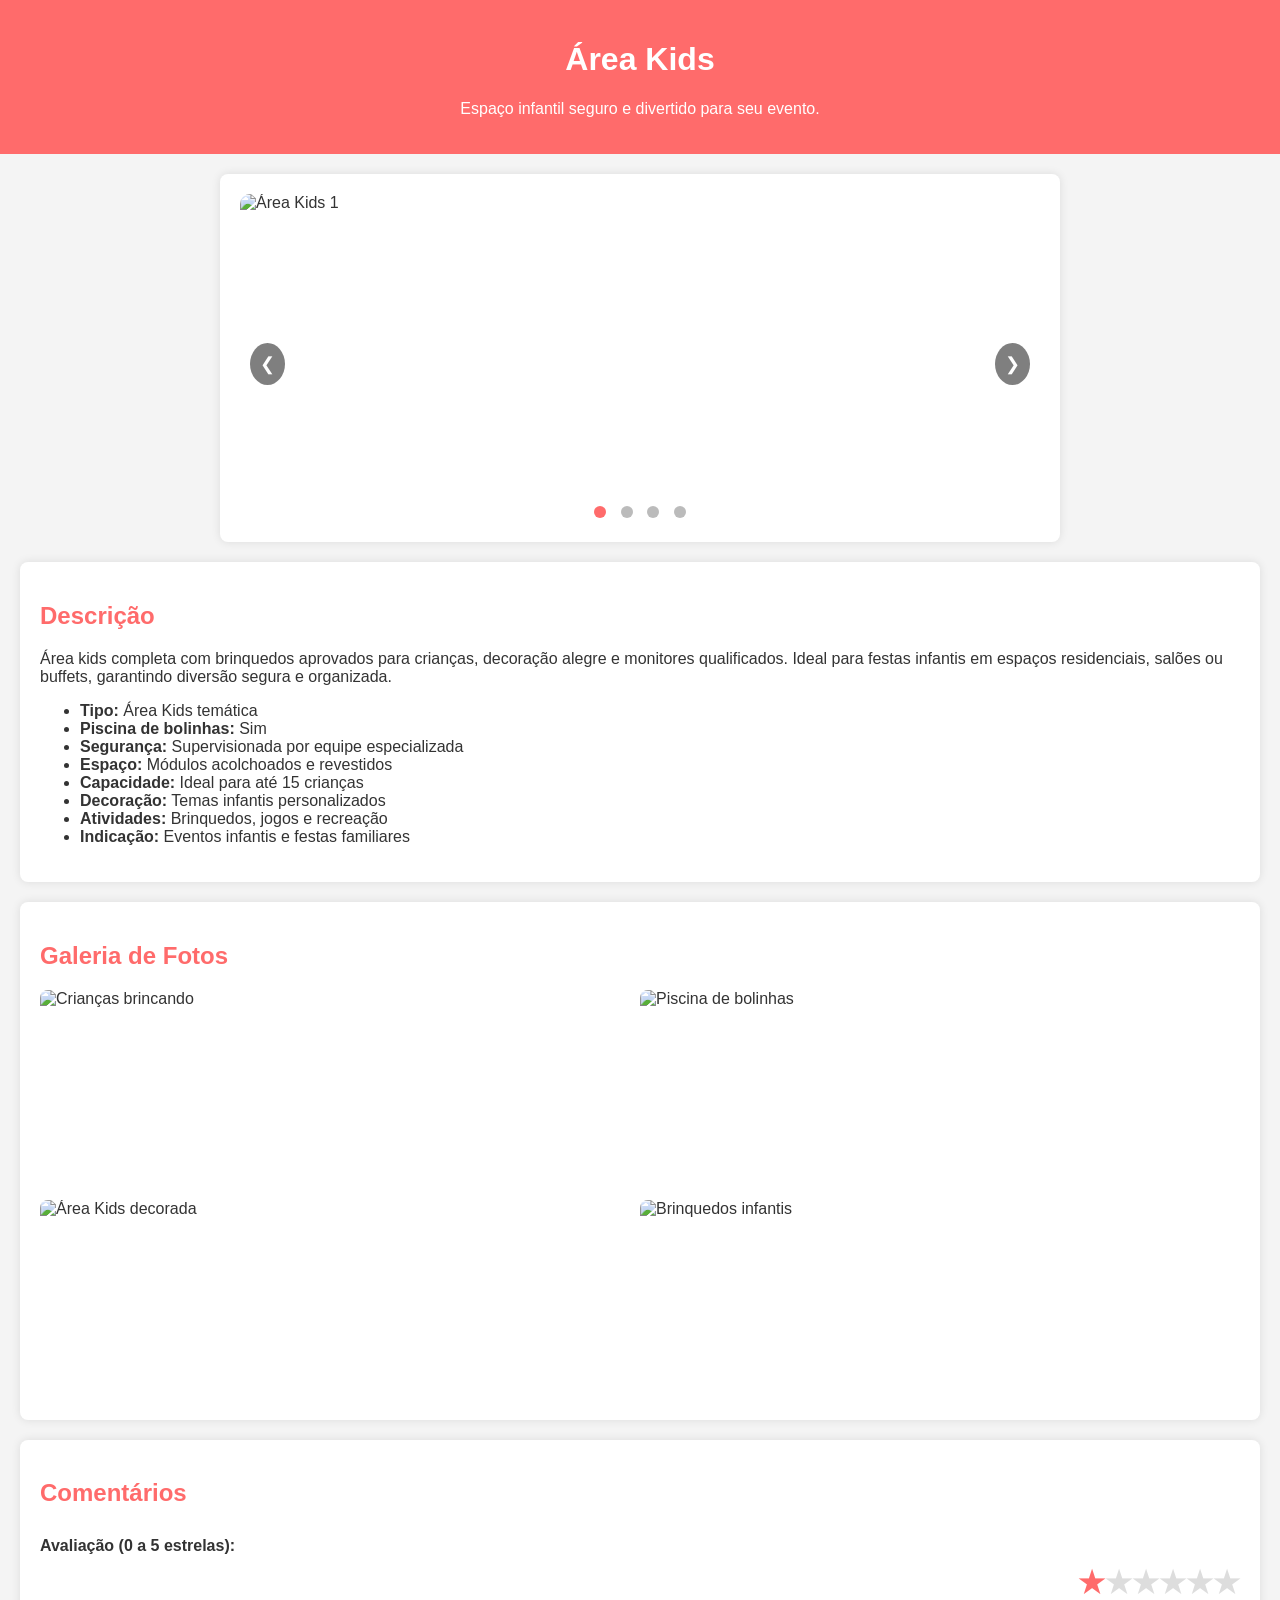
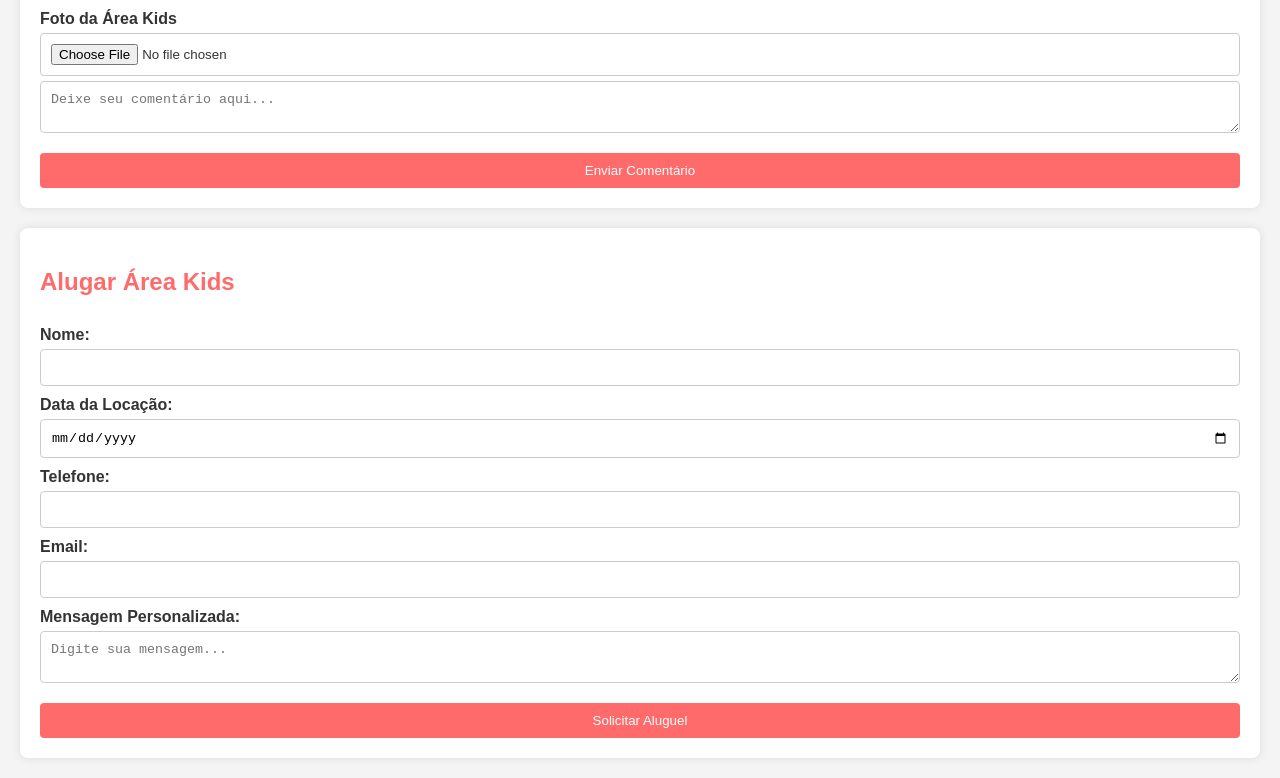
==== paginas/area_kids/index.html @ f0f76133 "Add files via upload" ====
<!DOCTYPE html>
<html lang="pt-br">
<head>
    <meta charset="UTF-8">
    <meta name="viewport" content="width=device-width, initial-scale=1.0">
    <title>Área Kids - Aluguel de Festa</title>
    <link rel="stylesheet" href="style.css">
</head>
<body>
    <header>
        <h1>Área Kids</h1>
        <p>Espaço infantil seguro e divertido para seu evento.</p>
    </header>

    <section id="carousel">
        <div class="carousel-container">
            <div class="carousel-slide">
                <img src="https://images.unsplash.com/photo-1566576912321-d58ddd8a6082?w=800" alt="Área Kids 1">
                <img src="https://images.unsplash.com/photo-1517677208171-0bc6725a3e60?w=800" alt="Área Kids 2">
                <img src="https://images.unsplash.com/photo-1500530855697-b586d89ba3ee?w=800" alt="Área Kids 3">
                <img src="https://images.unsplash.com/photo-1524504388940-b1c1722653e1?w=800" alt="Área Kids 4">
            </div>
            <button class="carousel-btn prev" onclick="moveSlide(-1)">&#10094;</button>
            <button class="carousel-btn next" onclick="moveSlide(1)">&#10095;</button>
        </div>
        <div class="carousel-indicators">
            <span class="indicator" onclick="currentSlide(0)"></span>
            <span class="indicator" onclick="currentSlide(1)"></span>
            <span class="indicator" onclick="currentSlide(2)"></span>
            <span class="indicator" onclick="currentSlide(3)"></span>
        </div>
    </section>

    <section id="description">
        <h2>Descrição</h2>
        <p>Área kids completa com brinquedos aprovados para crianças, decoração alegre e monitores qualificados. Ideal para festas infantis em espaços residenciais, salões ou buffets, garantindo diversão segura e organizada.</p>
        <ul>
            <li><strong>Tipo:</strong> Área Kids temática</li>
            <li><strong>Piscina de bolinhas:</strong> Sim</li>
            <li><strong>Segurança:</strong> Supervisionada por equipe especializada</li>
            <li><strong>Espaço:</strong> Módulos acolchoados e revestidos</li>
            <li><strong>Capacidade:</strong> Ideal para até 15 crianças</li>
            <li><strong>Decoração:</strong> Temas infantis personalizados</li>
            <li><strong>Atividades:</strong> Brinquedos, jogos e recreação</li>
            <li><strong>Indicação:</strong> Eventos infantis e festas familiares</li>
        </ul>
    </section>

    <section id="gallery">
        <h2>Galeria de Fotos</h2>
        <div class="gallery">
            <img src="https://images.unsplash.com/photo-1524504388940-b1c1722653e1?w=400" alt="Crianças brincando">
            <img src="https://images.unsplash.com/photo-1517677208171-0bc6725a3e60?w=400" alt="Piscina de bolinhas">
            <img src="https://images.unsplash.com/photo-1566576912321-d58ddd8a6082?w=400" alt="Área Kids decorada">
            <img src="https://images.unsplash.com/photo-1500530855697-b586d89ba3ee?w=400" alt="Brinquedos infantis">
        </div>
    </section>

    <section id="comments">
        <h2>Comentários</h2>
        <div id="comments-list"></div>
        <form id="comment-form">
            <label for="rating">Avaliação (0 a 5 estrelas):</label>
            <div class="stars">
                <input type="radio" id="star5" name="rating" value="5"><label for="star5">★</label>
                <input type="radio" id="star4" name="rating" value="4"><label for="star4">★</label>
                <input type="radio" id="star3" name="rating" value="3"><label for="star3">★</label>
                <input type="radio" id="star2" name="rating" value="2"><label for="star2">★</label>
                <input type="radio" id="star1" name="rating" value="1"><label for="star1">★</label>
                <input type="radio" id="star0" name="rating" value="0" checked><label for="star0">★</label>
            </div>
            <label for="comment-photo">Foto da Área Kids</label>
            <input type="file" id="comment-photo" accept="image/*">
            <textarea id="comment-text" placeholder="Deixe seu comentário aqui..." required></textarea>
            <button type="submit">Enviar Comentário</button>
        </form>
    </section>

    <section id="rental">
        <h2>Alugar Área Kids</h2>
        <form id="rental-form">
            <label for="name">Nome:</label>
            <input type="text" id="name" required>

            <label for="date">Data da Locação:</label>
            <input type="date" id="date" required>

            <label for="phone">Telefone:</label>
            <input type="tel" id="phone" required>

            <label for="email">Email:</label>
            <input type="email" id="email" required>

            <label for="message">Mensagem Personalizada:</label>
            <textarea id="message" placeholder="Digite sua mensagem..."></textarea>

            <button type="submit">Solicitar Aluguel</button>
        </form>
    </section>

    <script src="../../rental-manager.js"></script>
    <script src="script.js"></script>
</body>
</html>
---- paginas/area_kids/style.css ----
body {
    font-family: Arial, sans-serif;
    margin: 0;
    padding: 0;
    background-color: #f4f4f4;
    color: #333;
}

header {
    background-color: #ff6b6b;
    color: white;
    text-align: center;
    padding: 20px;
}

/* Carousel */
#carousel {
    position: relative;
    max-width: 800px;
    margin: 20px auto;
}

.carousel-container {
    position: relative;
    overflow: hidden;
    border-radius: 10px;
}

.carousel-slide {
    display: flex;
    width: 400%;
    transition: transform 0.5s ease;
}

.carousel-slide img {
    width: 25%;
    height: 300px;
    object-fit: cover;
}

.carousel-btn {
    position: absolute;
    top: 50%;
    transform: translateY(-50%);
    background: rgba(0, 0, 0, 0.5);
    color: white;
    border: none;
    padding: 10px;
    cursor: pointer;
    font-size: 18px;
    border-radius: 50%;
}

.carousel-btn.prev {
    left: 10px;
}

.carousel-btn.next {
    right: 10px;
}

.carousel-btn:hover {
    background: rgba(0, 0, 0, 0.8);
}

.carousel-indicators {
    text-align: center;
    margin-top: 10px;
}

.indicator {
    display: inline-block;
    width: 12px;
    height: 12px;
    background: #bbb;
    border-radius: 50%;
    margin: 0 5px;
    cursor: pointer;
    transition: background 0.3s;
}

.indicator.active {
    background: #ff6b6b;
}

section {
    margin: 20px;
    padding: 20px;
    background-color: white;
    border-radius: 8px;
    box-shadow: 0 0 10px rgba(0,0,0,0.1);
}

h2 {
    color: #ff6b6b;
}

.gallery {
    display: flex;
    flex-wrap: wrap;
    gap: 10px;
}

.gallery img {
    width: calc(50% - 10px);
    height: 200px;
    object-fit: cover;
    border-radius: 8px;
}

.stars {
    display: flex;
    direction: rtl;
}

.stars input {
    display: none;
}

.stars label {
    font-size: 30px;
    color: #ddd;
    cursor: pointer;
}

.stars input:checked ~ label,
.stars label:hover,
.stars label:hover ~ label {
    color: #ff6b6b;
}

form {
    display: flex;
    flex-direction: column;
}

label {
    margin-top: 10px;
    font-weight: bold;
}

input, textarea {
    padding: 10px;
    margin-top: 5px;
    border: 1px solid #ccc;
    border-radius: 4px;
}

button {
    margin-top: 20px;
    padding: 10px;
    background-color: #ff6b6b;
    color: white;
    border: none;
    border-radius: 4px;
    cursor: pointer;
}

button:hover {
    background-color: #ff5252;
}

.comment {
    border-bottom: 1px solid #eee;
    padding: 10px 0;
}

.comment .stars {
    font-size: 20px;
}

@media (max-width: 768px) {
    .carousel-slide img {
        width: 100%;
    }

    .gallery img {
        width: 100%;
    }
}
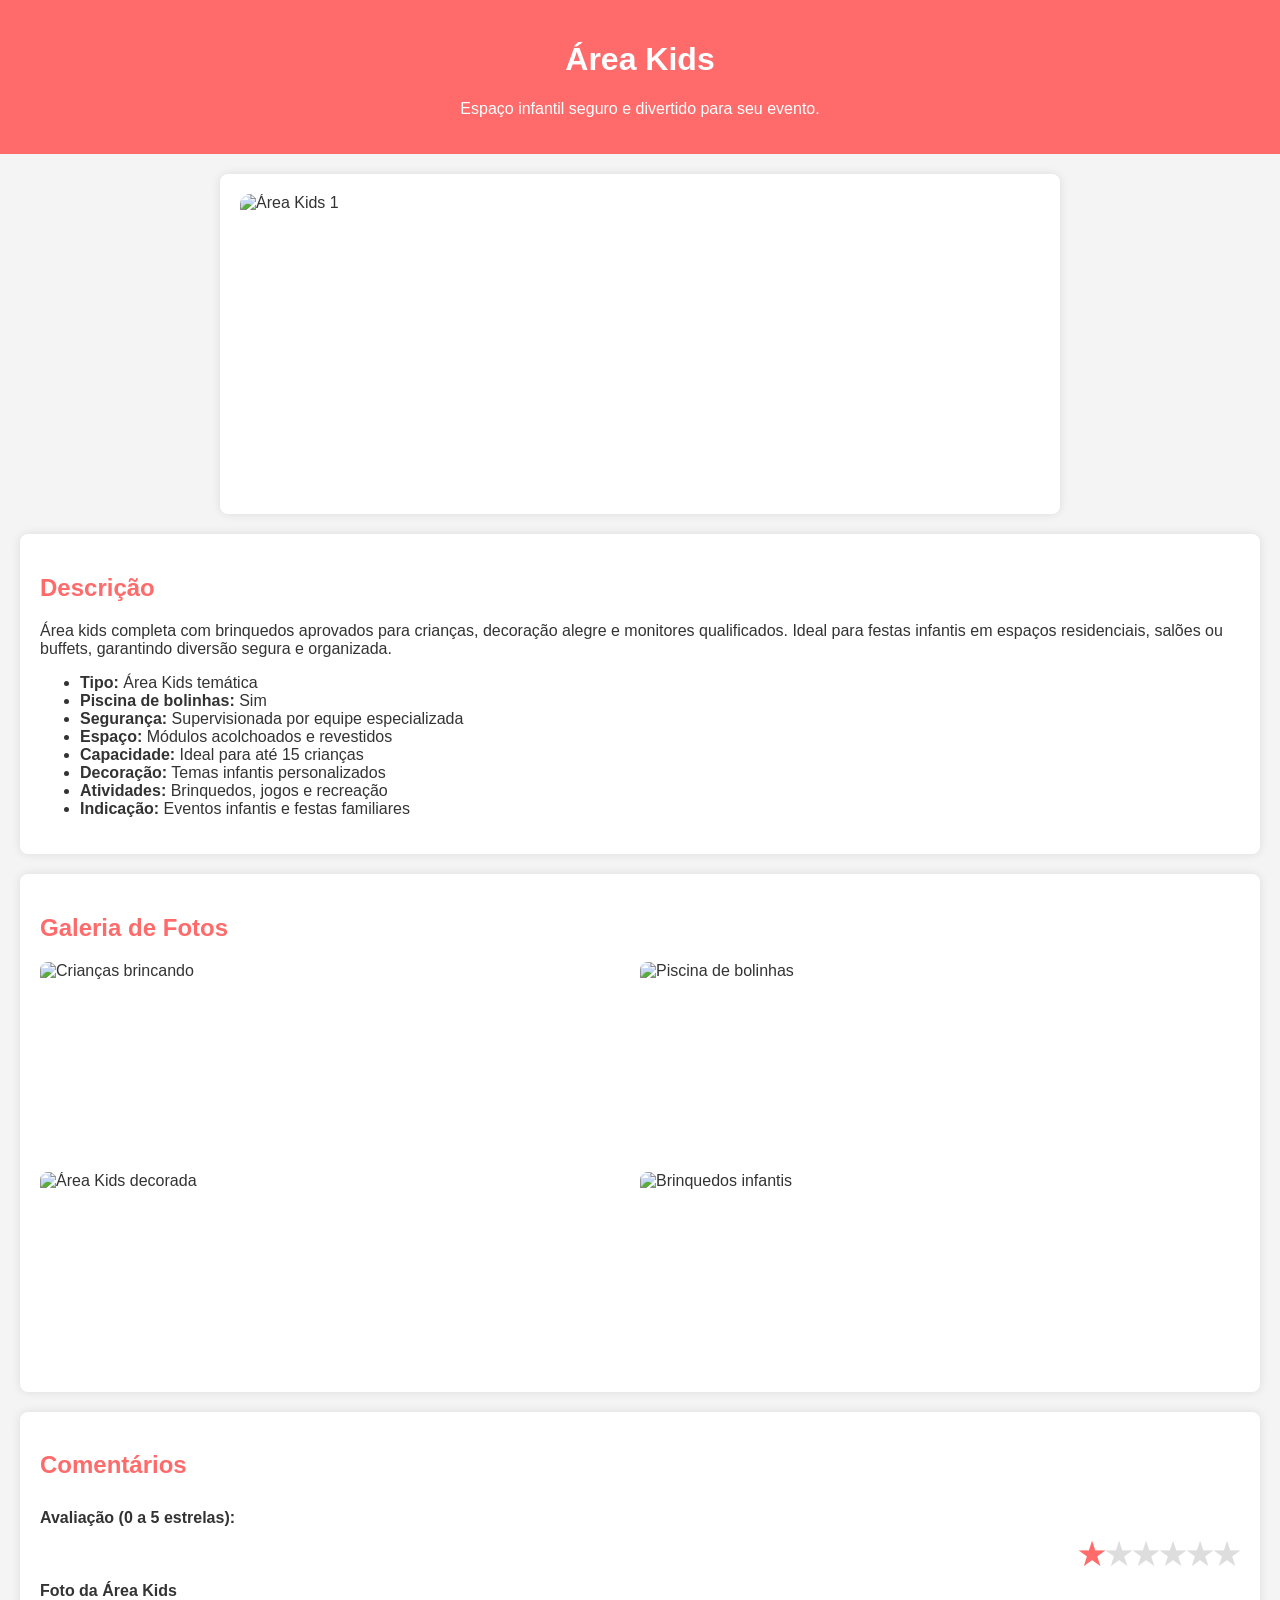
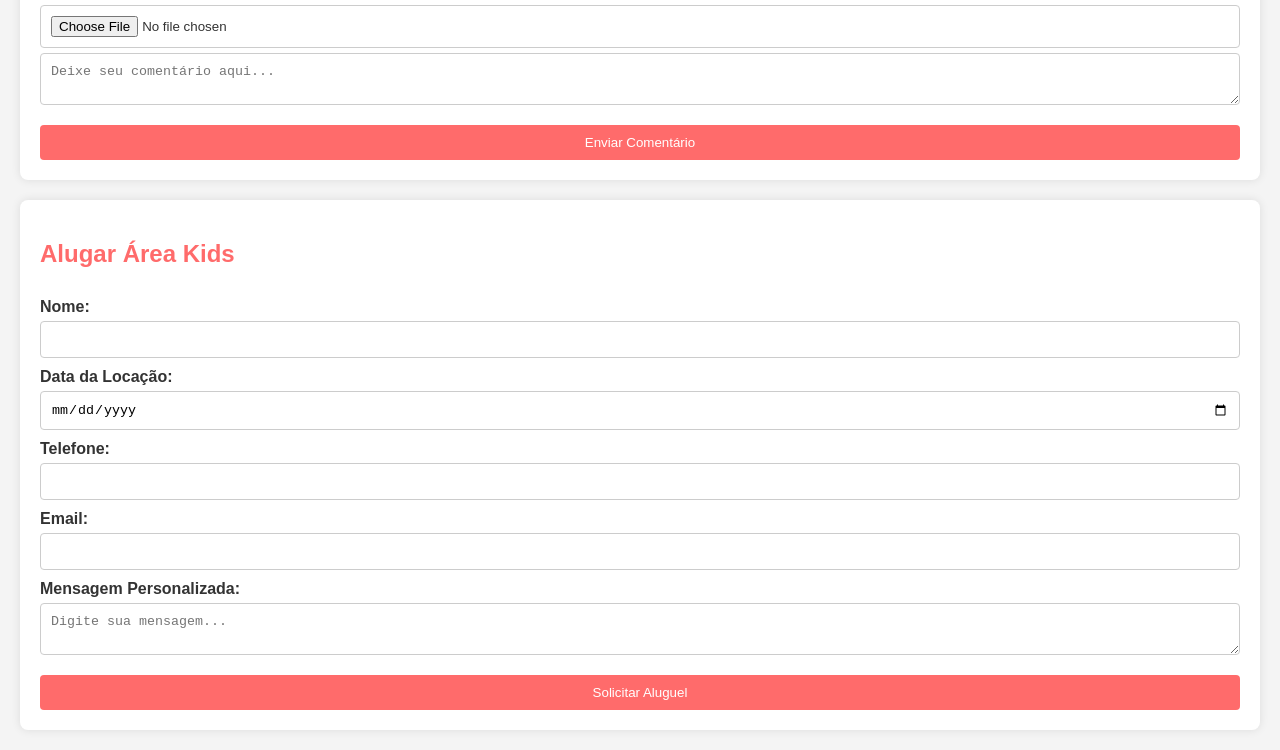
==== commit 073ea97d: "Refactor index.html for Área Kids section Updated image sources and cleaned up HTML structure for th" ====
--- a/paginas/area_kids/index.html
+++ b/paginas/area_kids/index.html
@@ -15,19 +15,8 @@
     <section id="carousel">
         <div class="carousel-container">
             <div class="carousel-slide">
-                <img src="https://images.unsplash.com/photo-1566576912321-d58ddd8a6082?w=800" alt="Área Kids 1">
-                <img src="https://images.unsplash.com/photo-1517677208171-0bc6725a3e60?w=800" alt="Área Kids 2">
-                <img src="https://images.unsplash.com/photo-1500530855697-b586d89ba3ee?w=800" alt="Área Kids 3">
-                <img src="https://images.unsplash.com/photo-1524504388940-b1c1722653e1?w=800" alt="Área Kids 4">
+                <img src="fotos/areakids.jpg" alt="Área Kids 1">
             </div>
-            <button class="carousel-btn prev" onclick="moveSlide(-1)">&#10094;</button>
-            <button class="carousel-btn next" onclick="moveSlide(1)">&#10095;</button>
-        </div>
-        <div class="carousel-indicators">
-            <span class="indicator" onclick="currentSlide(0)"></span>
-            <span class="indicator" onclick="currentSlide(1)"></span>
-            <span class="indicator" onclick="currentSlide(2)"></span>
-            <span class="indicator" onclick="currentSlide(3)"></span>
         </div>
     </section>
 
@@ -101,4 +90,4 @@
     <script src="../../rental-manager.js"></script>
     <script src="script.js"></script>
 </body>
-</html>+</html>
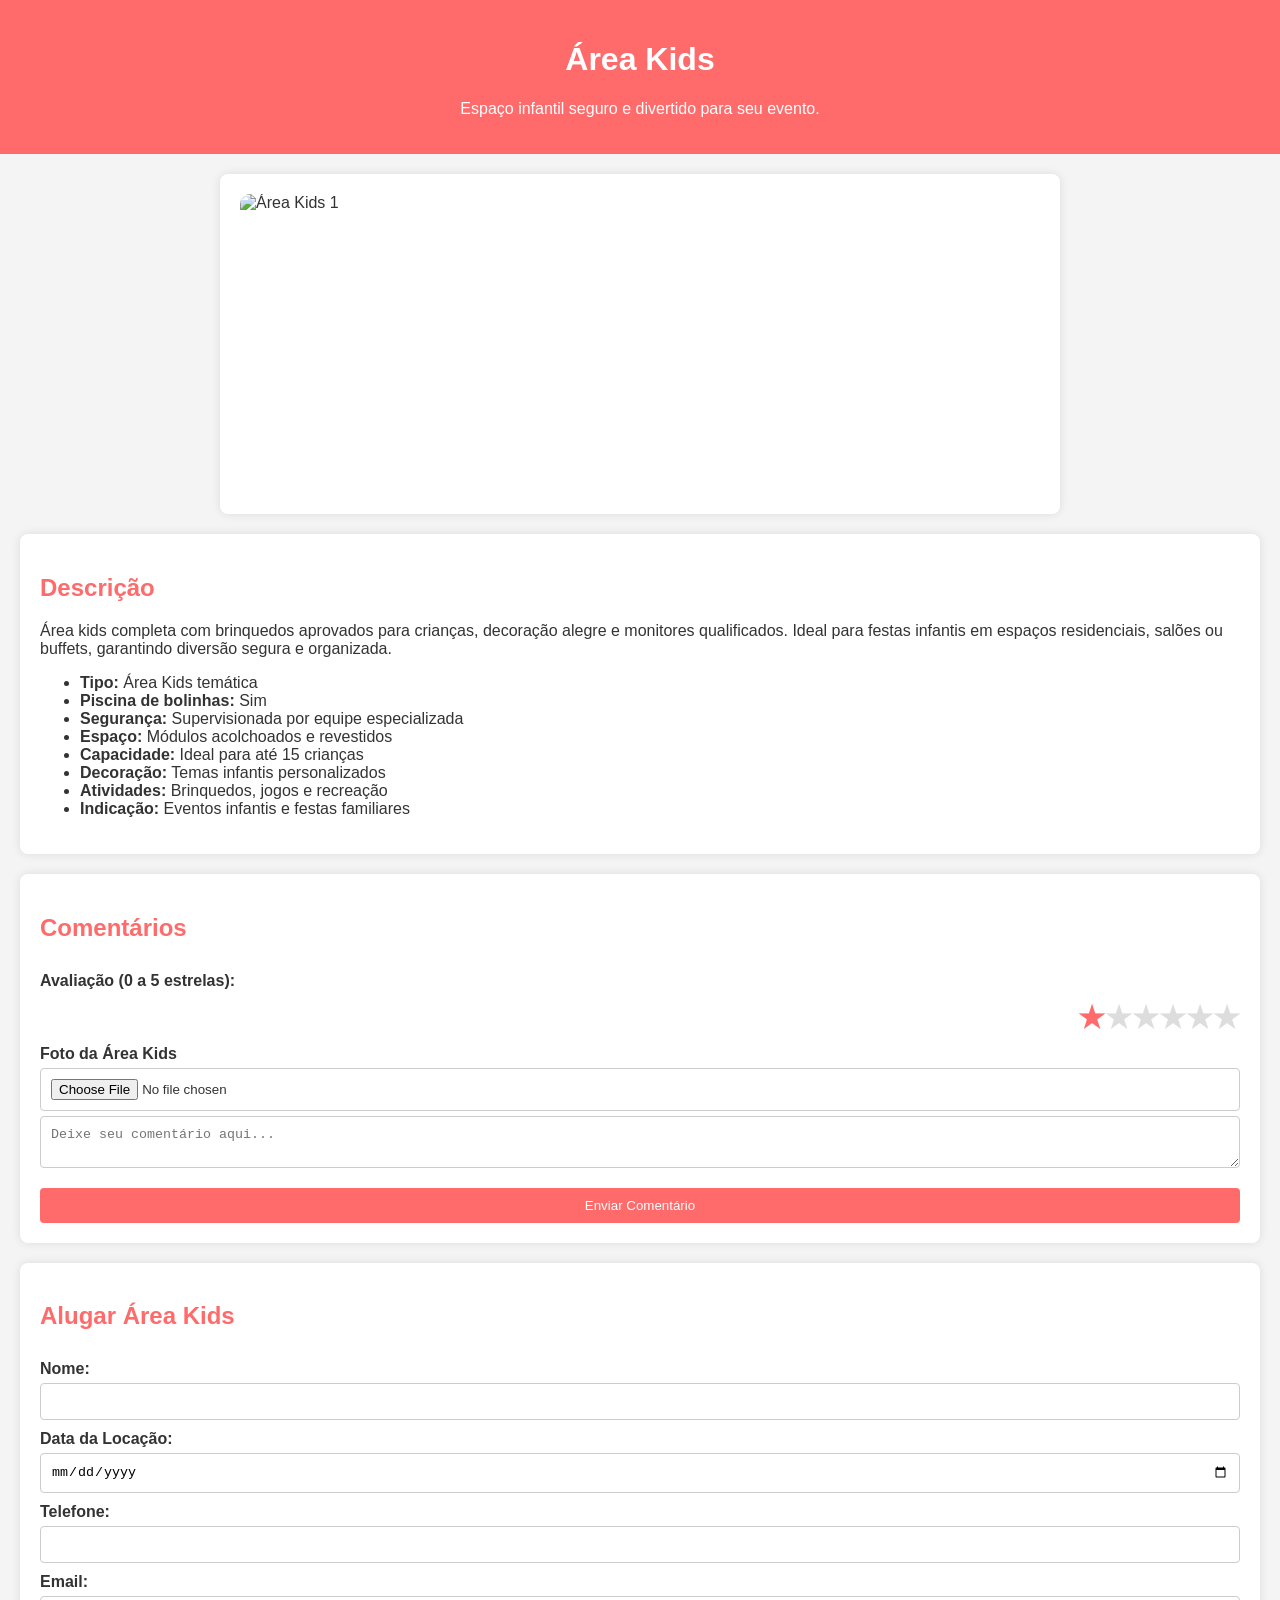
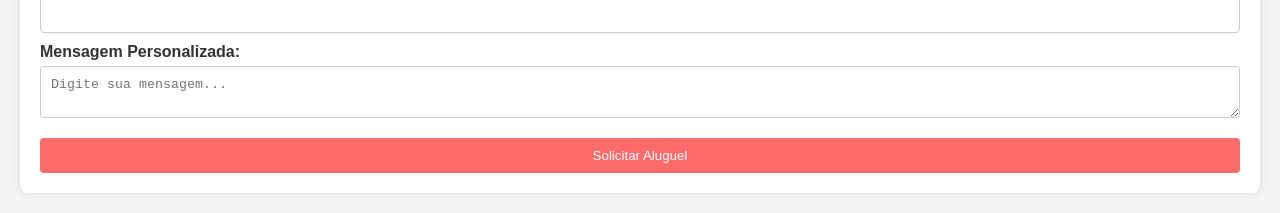
==== commit 5e14c734: "Update index.html" ====
--- a/paginas/area_kids/index.html
+++ b/paginas/area_kids/index.html
@@ -33,16 +33,6 @@
             <li><strong>Atividades:</strong> Brinquedos, jogos e recreação</li>
             <li><strong>Indicação:</strong> Eventos infantis e festas familiares</li>
         </ul>
-    </section>
-
-    <section id="gallery">
-        <h2>Galeria de Fotos</h2>
-        <div class="gallery">
-            <img src="https://images.unsplash.com/photo-1524504388940-b1c1722653e1?w=400" alt="Crianças brincando">
-            <img src="https://images.unsplash.com/photo-1517677208171-0bc6725a3e60?w=400" alt="Piscina de bolinhas">
-            <img src="https://images.unsplash.com/photo-1566576912321-d58ddd8a6082?w=400" alt="Área Kids decorada">
-            <img src="https://images.unsplash.com/photo-1500530855697-b586d89ba3ee?w=400" alt="Brinquedos infantis">
-        </div>
     </section>
 
     <section id="comments">
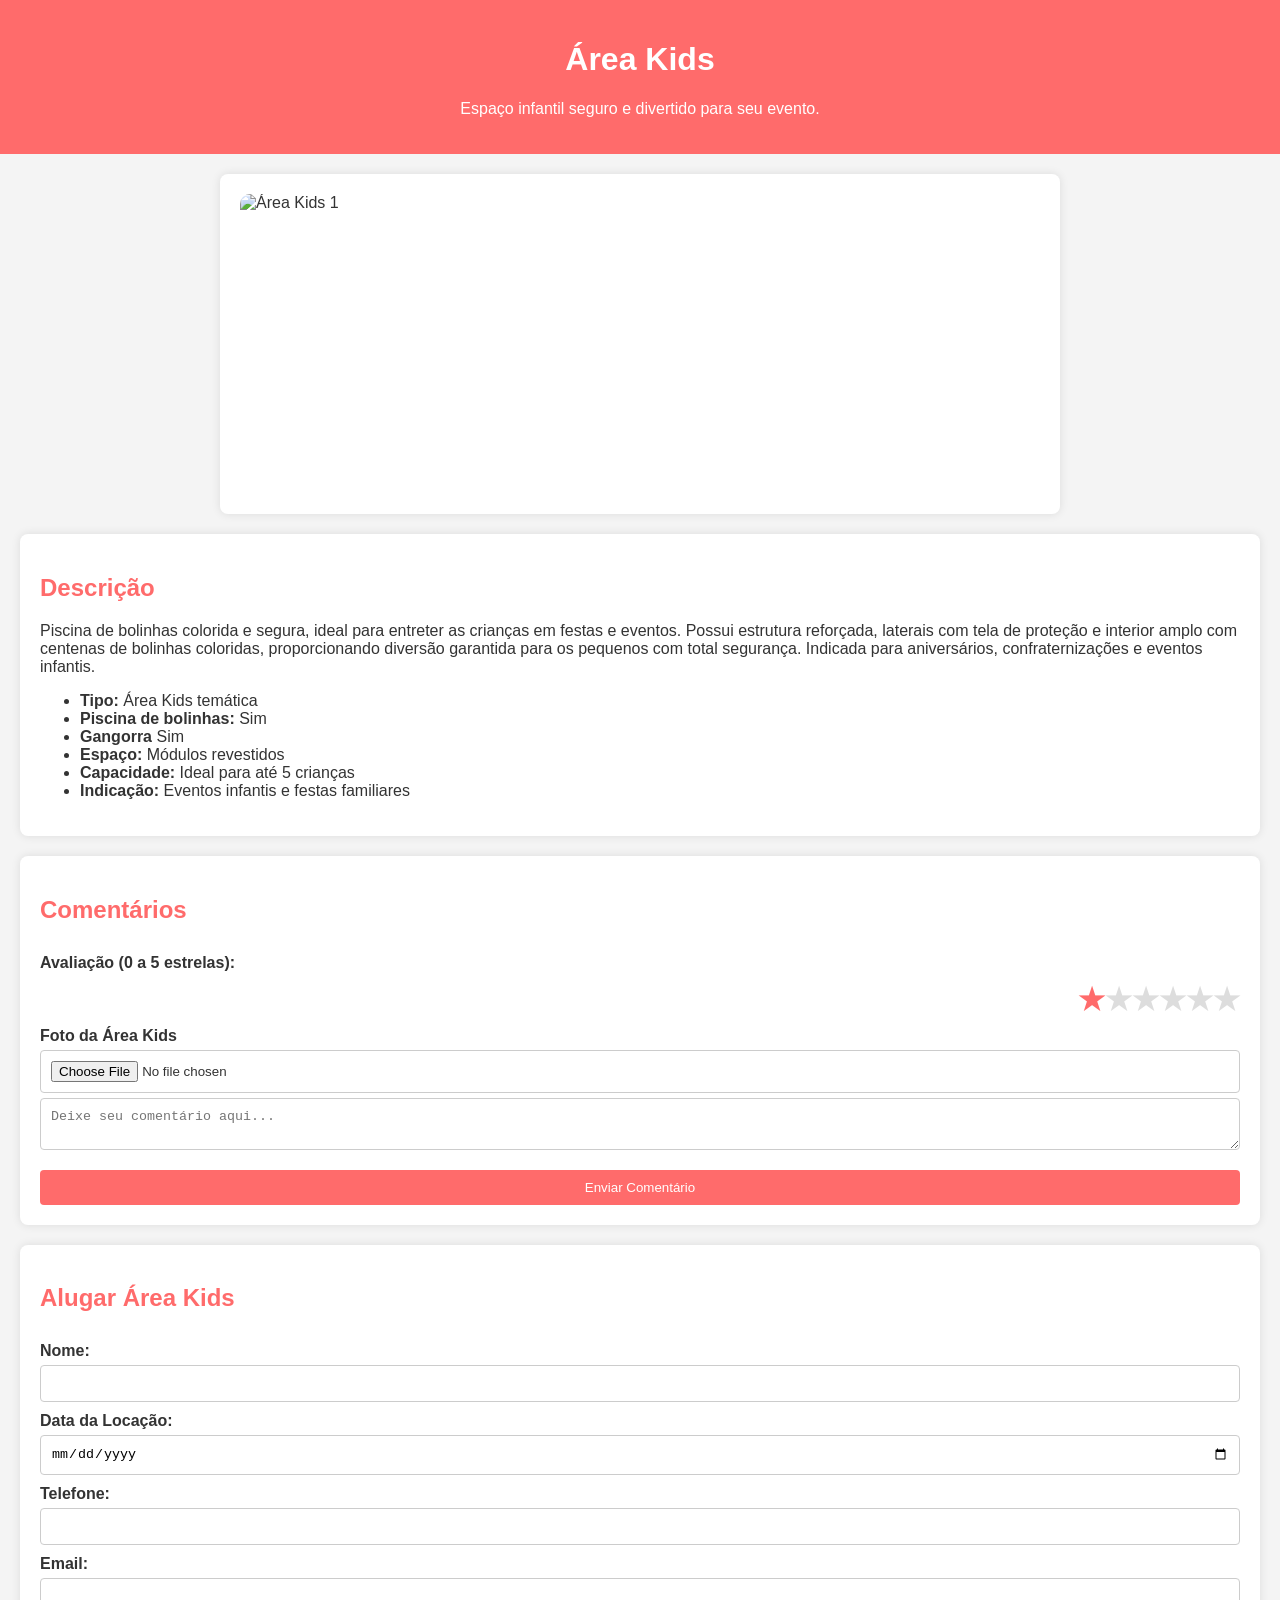
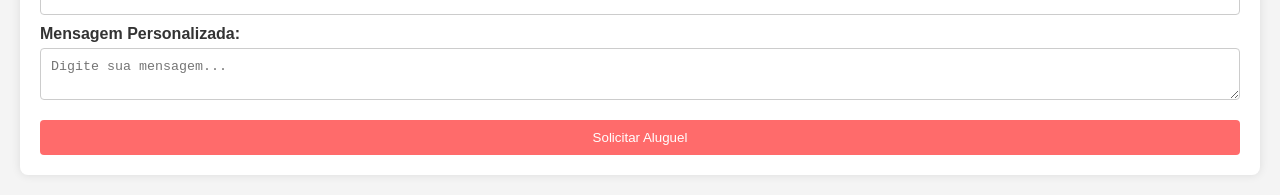
==== commit e8bbfdaa: "Update index.html" ====
--- a/paginas/area_kids/index.html
+++ b/paginas/area_kids/index.html
@@ -22,15 +22,13 @@
 
     <section id="description">
         <h2>Descrição</h2>
-        <p>Área kids completa com brinquedos aprovados para crianças, decoração alegre e monitores qualificados. Ideal para festas infantis em espaços residenciais, salões ou buffets, garantindo diversão segura e organizada.</p>
+        <p>Piscina de bolinhas colorida e segura, ideal para entreter as crianças em festas e eventos. Possui estrutura reforçada, laterais com tela de proteção e interior amplo com centenas de bolinhas coloridas, proporcionando diversão garantida para os pequenos com total segurança. Indicada para aniversários, confraternizações e eventos infantis.</p>
         <ul>
             <li><strong>Tipo:</strong> Área Kids temática</li>
             <li><strong>Piscina de bolinhas:</strong> Sim</li>
-            <li><strong>Segurança:</strong> Supervisionada por equipe especializada</li>
-            <li><strong>Espaço:</strong> Módulos acolchoados e revestidos</li>
-            <li><strong>Capacidade:</strong> Ideal para até 15 crianças</li>
-            <li><strong>Decoração:</strong> Temas infantis personalizados</li>
-            <li><strong>Atividades:</strong> Brinquedos, jogos e recreação</li>
+            <li><strong>Gangorra</strong> Sim</li>
+            <li><strong>Espaço:</strong> Módulos revestidos</li>
+            <li><strong>Capacidade:</strong> Ideal para até 5 crianças</li>
             <li><strong>Indicação:</strong> Eventos infantis e festas familiares</li>
         </ul>
     </section>
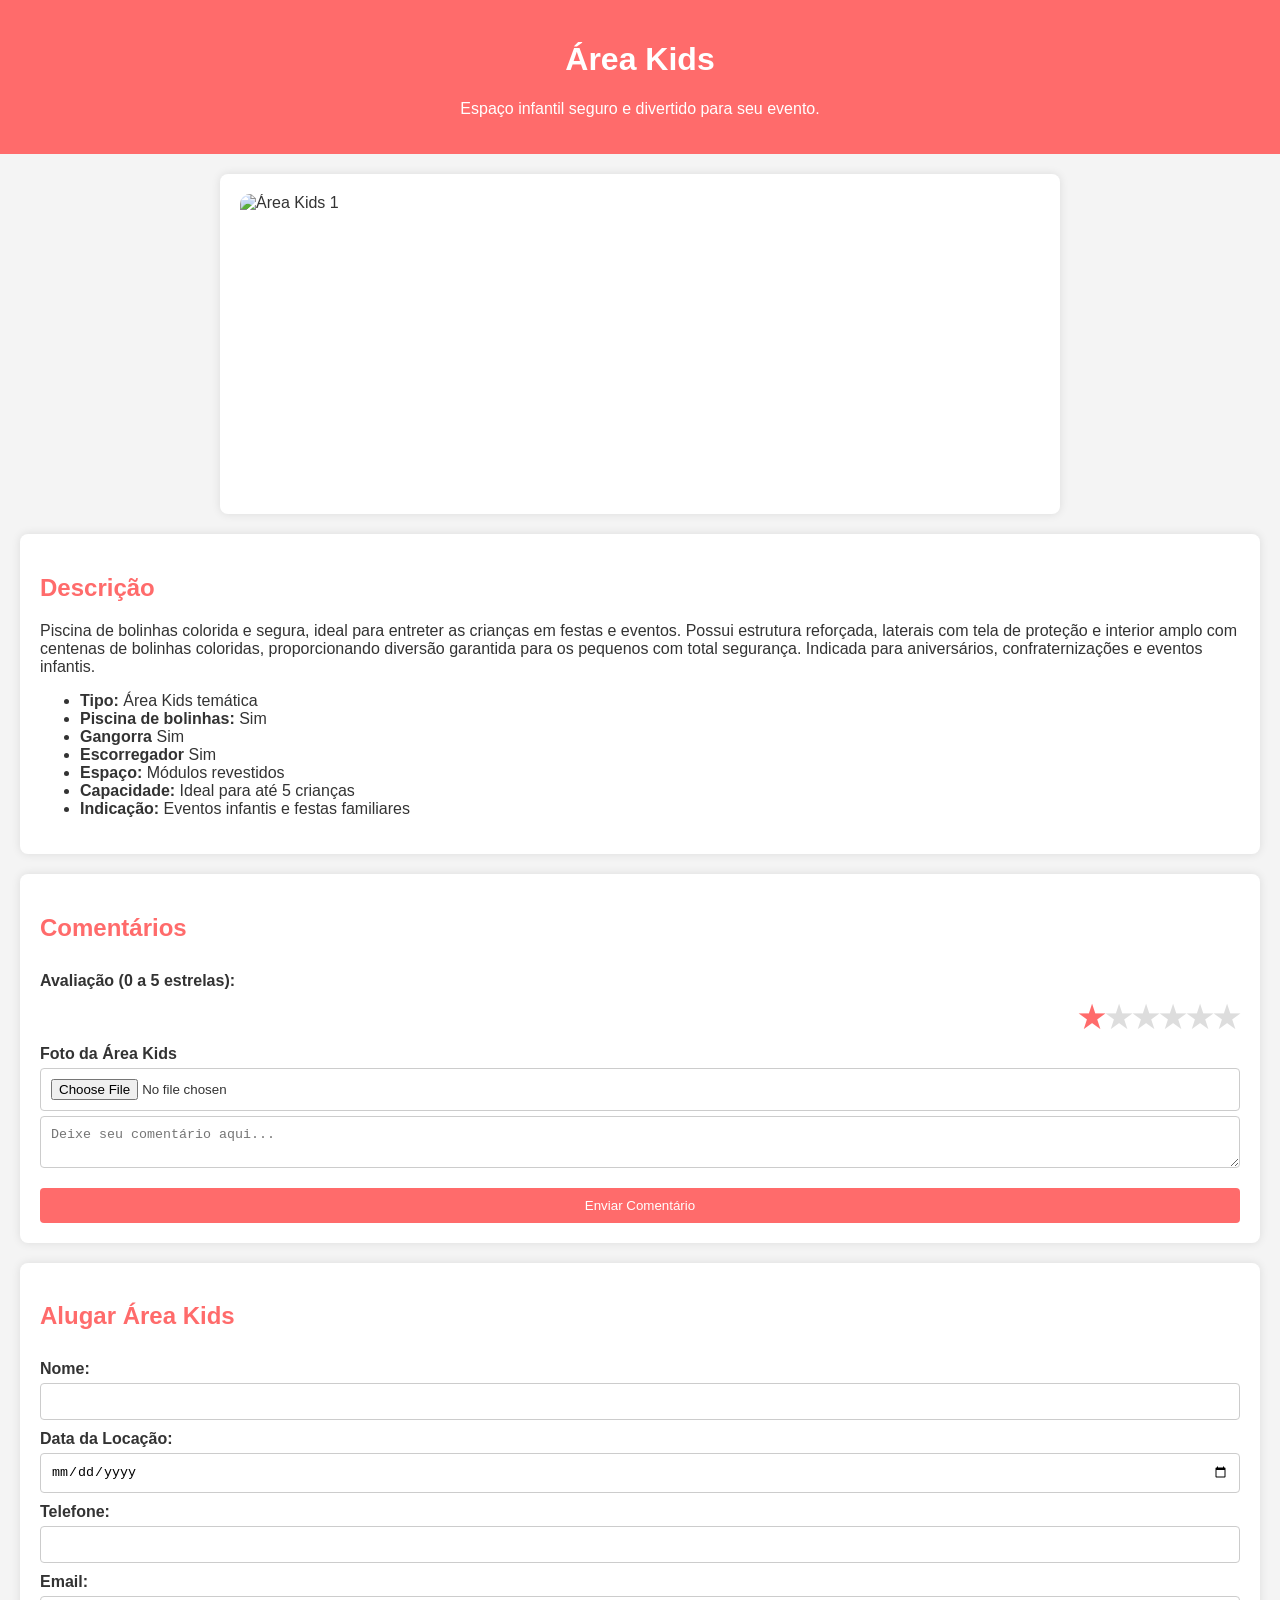
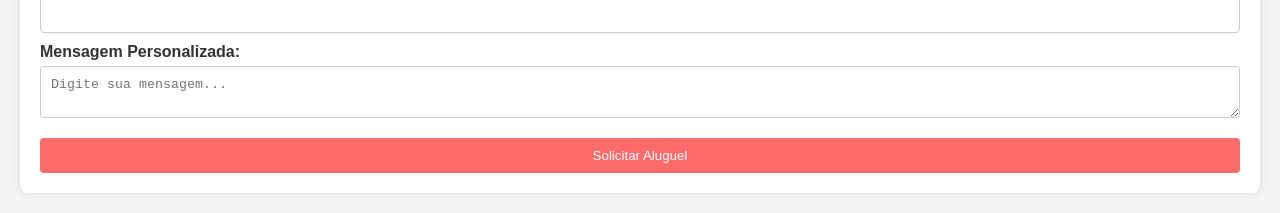
==== commit 44a9fe5b: "Update index.html" ====
--- a/paginas/area_kids/index.html
+++ b/paginas/area_kids/index.html
@@ -27,6 +27,7 @@
             <li><strong>Tipo:</strong> Área Kids temática</li>
             <li><strong>Piscina de bolinhas:</strong> Sim</li>
             <li><strong>Gangorra</strong> Sim</li>
+            <li><strong>Escorregador</strong> Sim</li>
             <li><strong>Espaço:</strong> Módulos revestidos</li>
             <li><strong>Capacidade:</strong> Ideal para até 5 crianças</li>
             <li><strong>Indicação:</strong> Eventos infantis e festas familiares</li>
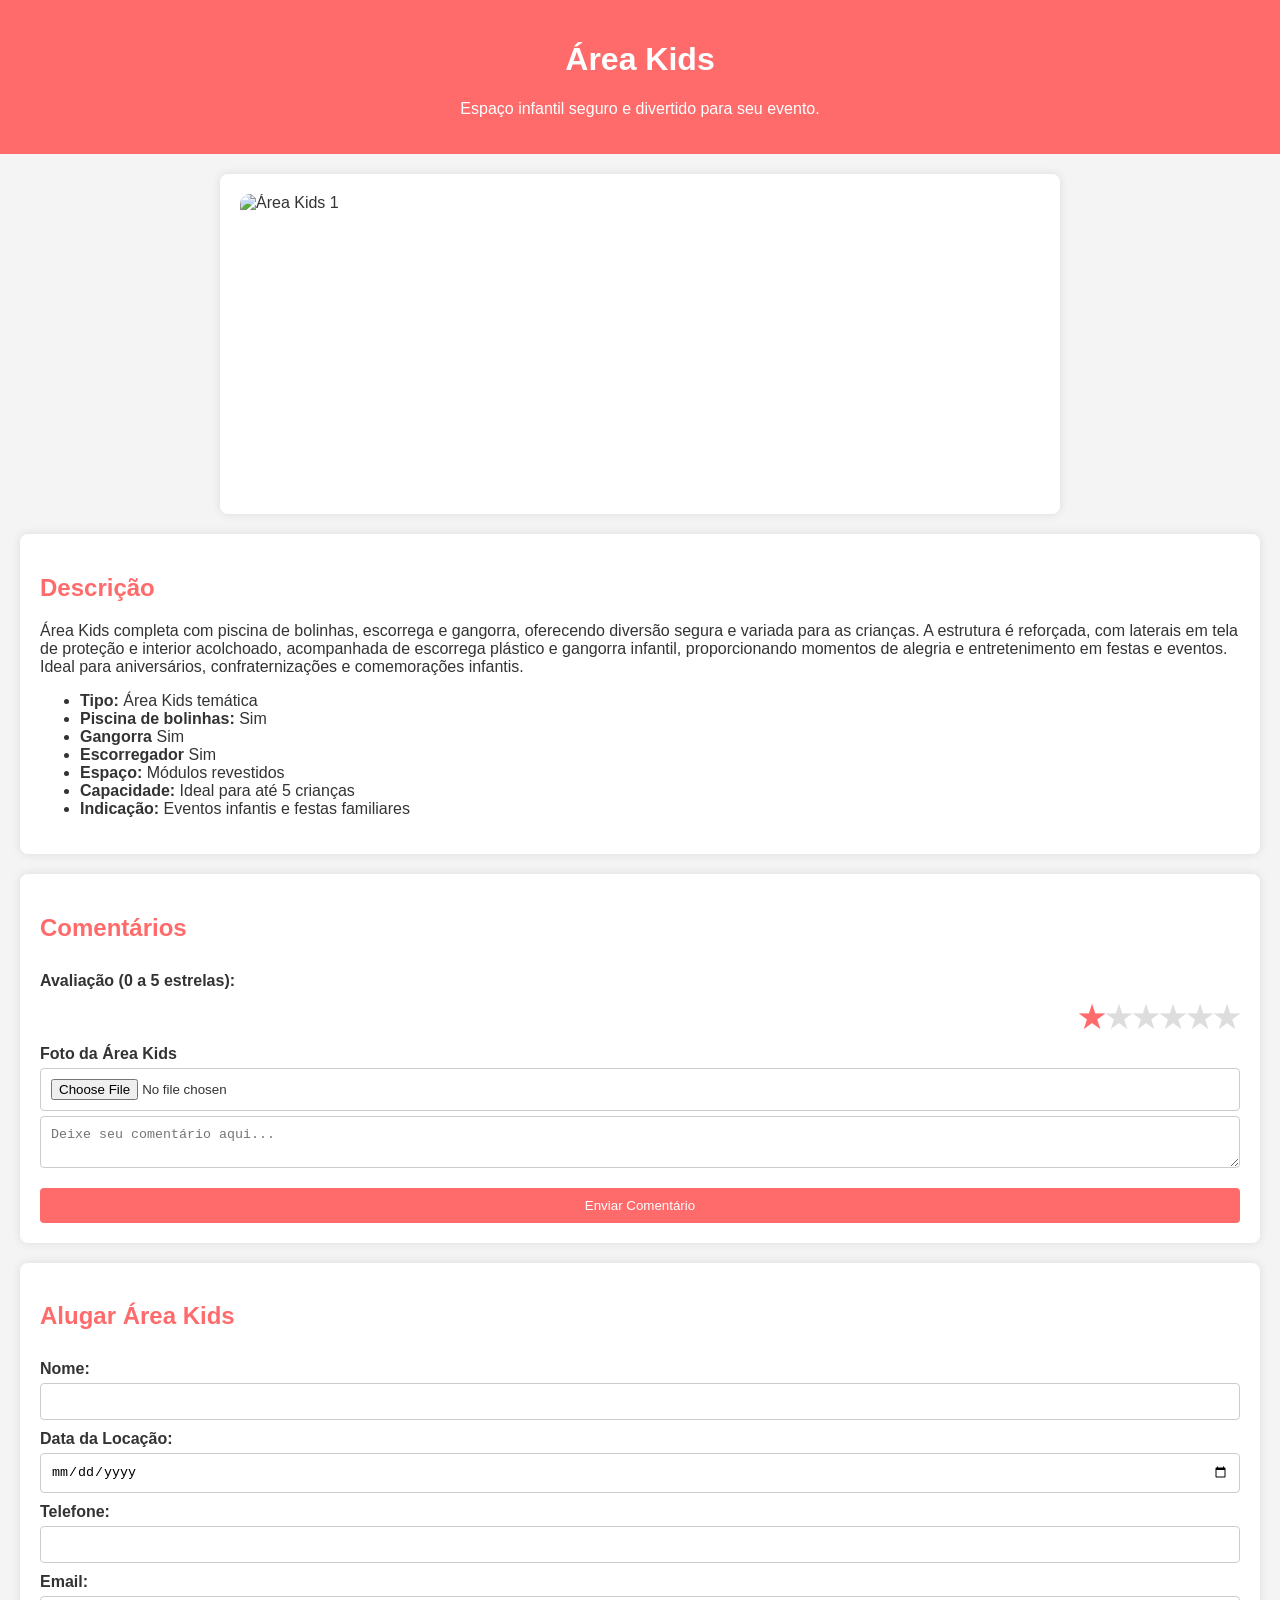
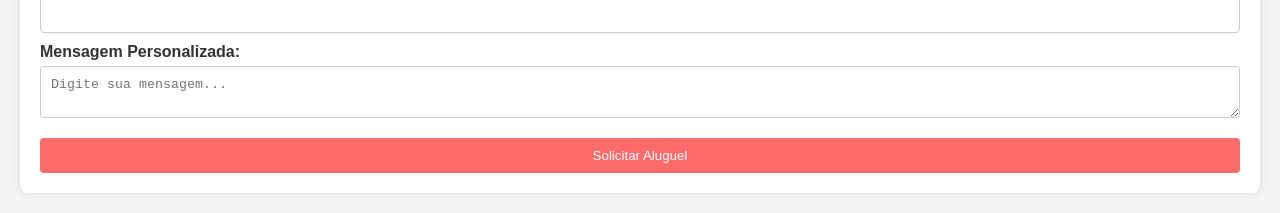
==== commit f53055fa: "Update index.html" ====
--- a/paginas/area_kids/index.html
+++ b/paginas/area_kids/index.html
@@ -22,7 +22,7 @@
 
     <section id="description">
         <h2>Descrição</h2>
-        <p>Piscina de bolinhas colorida e segura, ideal para entreter as crianças em festas e eventos. Possui estrutura reforçada, laterais com tela de proteção e interior amplo com centenas de bolinhas coloridas, proporcionando diversão garantida para os pequenos com total segurança. Indicada para aniversários, confraternizações e eventos infantis.</p>
+        <p>Área Kids completa com piscina de bolinhas, escorrega e gangorra, oferecendo diversão segura e variada para as crianças. A estrutura é reforçada, com laterais em tela de proteção e interior acolchoado, acompanhada de escorrega plástico e gangorra infantil, proporcionando momentos de alegria e entretenimento em festas e eventos. Ideal para aniversários, confraternizações e comemorações infantis.</p>
         <ul>
             <li><strong>Tipo:</strong> Área Kids temática</li>
             <li><strong>Piscina de bolinhas:</strong> Sim</li>
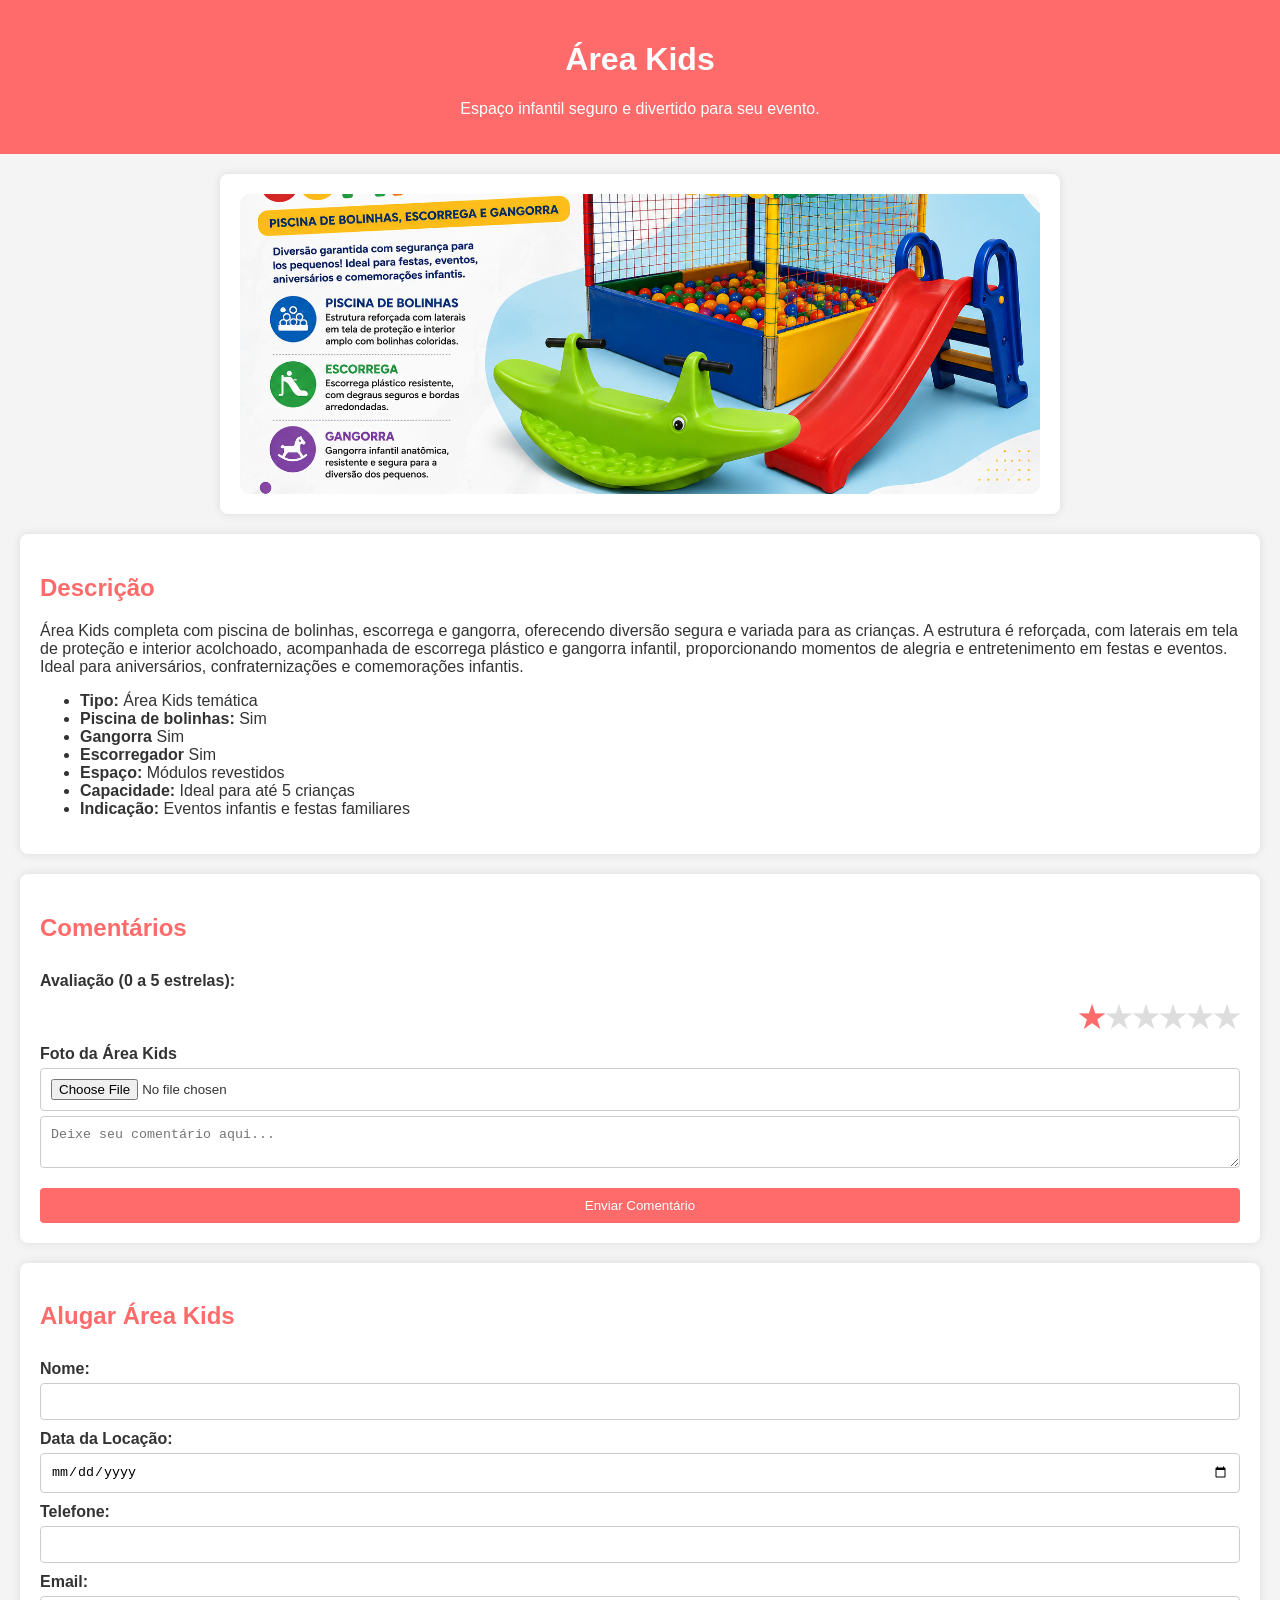
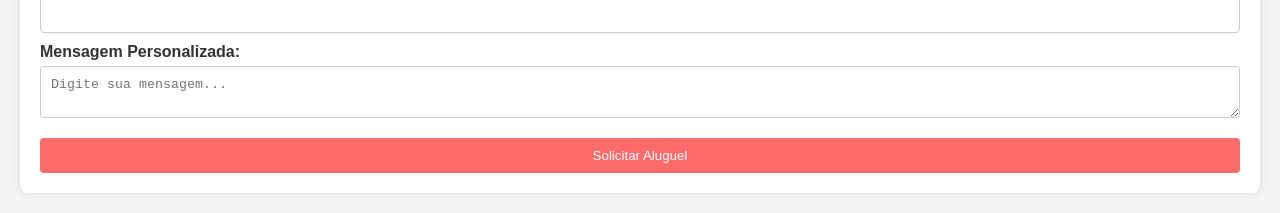
==== commit a5fcfd95: "Fix image source and maintain HTML structure Updated image source in carousel section and ensured pr" ====
--- a/paginas/area_kids/index.html
+++ b/paginas/area_kids/index.html
@@ -15,7 +15,7 @@
     <section id="carousel">
         <div class="carousel-container">
             <div class="carousel-slide">
-                <img src="fotos/areakids.jpg" alt="Área Kids 1">
+                <img src="fotos/areakids.png" alt="Área Kids 1">
             </div>
         </div>
     </section>
